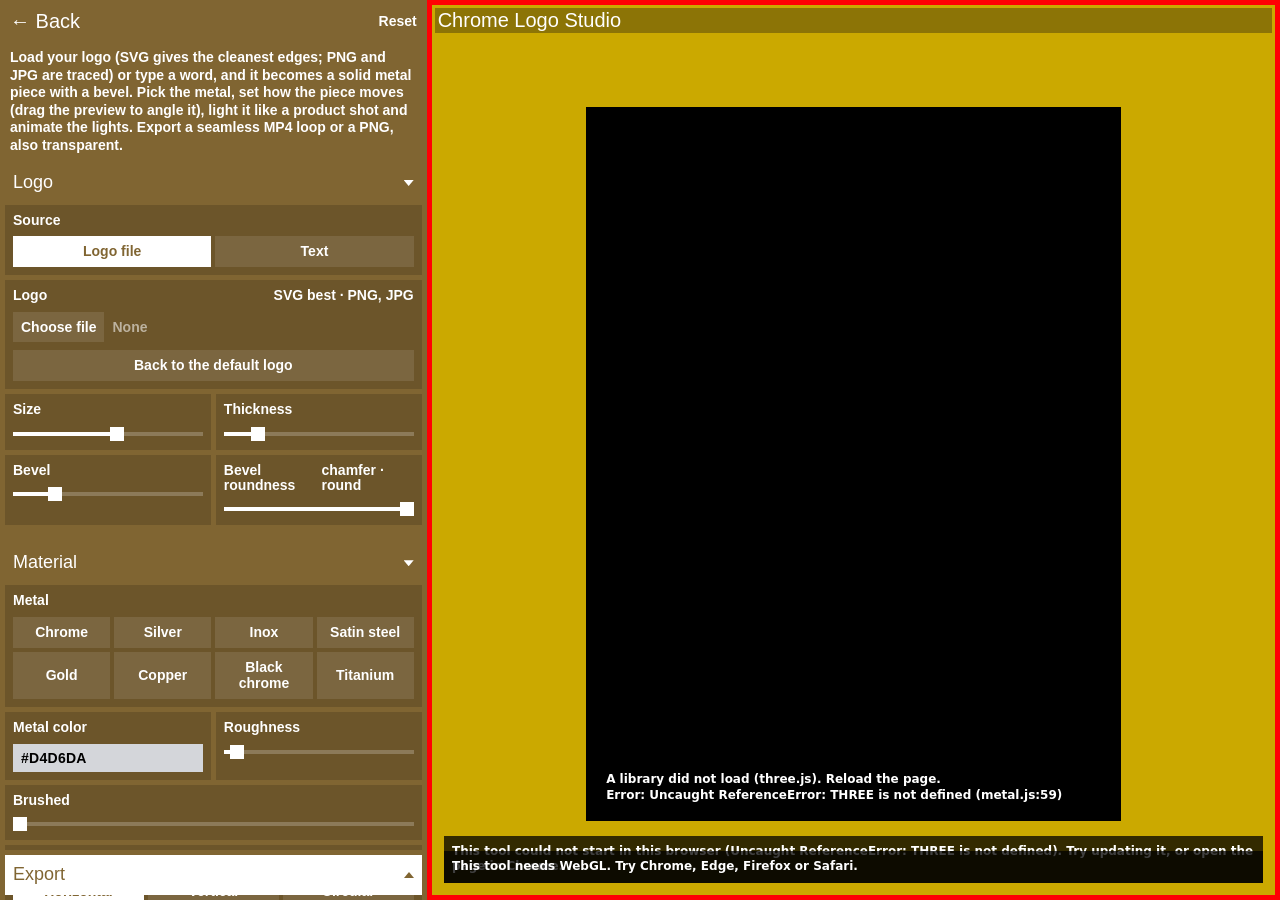
==== tools/chrome-logo/index.html @ a2340c88 "Add Frame Orbit and Chrome Logo Studio tools and covers Co-Authored-By: Claude Haiku 5.5 <noreply@an" ====
<!doctype html>
<html lang="en" class="is-tool" data-card="3">
<head>
<meta charset="utf-8">
<meta name="viewport" content="width=device-width, initial-scale=1">
<meta name="theme-color" content="#ff5959">
<script src="../../shared/palette.js"></script>
<title>Chrome Logo Studio — Shake &amp; Settle</title>
<link rel="icon" type="image/png" sizes="32x32" href="../../shared/favicon-32.png">
<link rel="icon" type="image/svg+xml" href="../../shared/favicon.svg">
<link rel="apple-touch-icon" href="../../shared/site-icon-180.png">
<link rel="stylesheet" href="../../shared/theme.css">
<link rel="stylesheet" href="../../shared/tool.css">
<link rel="stylesheet" href="../../shared/tool-controls.css">
<link rel="stylesheet" href="style.css">
</head>
<body class="toolpage">
<header class="toolhead">
  <div class="toolhead__side">
    <a class="title back" href="../../">← Back</a>
    <p class="small instructions">Load your logo (SVG gives the cleanest edges; PNG and JPG are traced) or type a word, and it becomes a solid metal piece with a bevel. Pick the metal, set how the piece moves (drag the preview to angle it), light it like a product shot and animate the lights. Export a seamless MP4 loop or a PNG, also transparent.</p>
  </div>
  <h1 class="title toolhead__title"></h1>
</header>

<div class="toolgrid grid6">
  <aside class="menu" aria-label="Controls">
    <div class="block full" data-sec="Logo" data-open><div class="t">Source</div><select id="src" data-k="src" data-seg><option value="file">Logo file</option><option value="text">Text</option></select></div>
    <div class="block full" id="fileBlock"><div class="t">Logo <span>SVG best · PNG, JPG</span></div>
      <input type="file" id="logofile" accept=".svg,.png,.jpg,.jpeg,.webp,image/svg+xml,image/png,image/jpeg,image/webp" aria-label="Logo file">
      <button type="button" class="btn" id="useDefault">Back to the default logo</button></div>
    <div class="block full" id="traceBlock" hidden><div class="t">Trace <span>which pixels are the logo</span></div><select id="trace" data-k="trace" data-seg><option value="auto">Auto</option><option value="dark">Dark</option><option value="light">Light</option></select></div>
    <div class="block full" id="textBlock" hidden><div class="t">Text <span>Enter = new line</span></div><textarea id="text" data-k="text" rows="2">S&amp;S</textarea></div>
    <div class="block full" id="fontBlock" hidden><div class="t">Typeface</div><select id="font" data-k="font"></select></div>
    <div class="block"><div class="t">Size <output></output></div><input type="range" id="size" data-k="size" min="15" max="100" value="62"></div>
    <div class="block"><div class="t">Thickness <output></output></div><input type="range" id="depth" data-k="depth" min="1" max="60" value="10"></div>
    <div class="block"><div class="t">Bevel <output></output></div><input type="range" id="bevel" data-k="bevel" min="0" max="40" step="0.5" value="8"></div>
    <div class="block"><div class="t">Bevel roundness <span>chamfer · round</span> <output></output></div><input type="range" id="bseg" data-k="bseg" min="1" max="12" step="1" value="12"></div>

    <div class="block full" data-sec="Material" data-open><div class="t">Metal</div>
      <div class="btns fill presets" id="metals"><button data-m="chrome">Chrome</button><button data-m="silver">Silver</button><button data-m="inox">Inox</button><button data-m="satin">Satin steel</button><button data-m="gold">Gold</button><button data-m="copper">Copper</button><button data-m="black">Black chrome</button><button data-m="titanium">Titanium</button></div></div>
    <div class="block"><div class="t">Metal color</div><input type="color" id="tint" data-k="tint" value="#d4d6da"></div>
    <div class="block"><div class="t">Roughness <output></output></div><input type="range" id="rough" data-k="rough" min="0" max="80" value="3"></div>
    <div class="block full"><div class="t">Brushed <output></output></div><input type="range" id="brush" data-k="brush" min="0" max="100" value="0"></div>
    <div class="block full"><div class="t">Brush lines</div><select id="brushDir" data-k="brushDir" data-seg><option value="0">Horizontal</option><option value="1">Vertical</option><option value="2">Circular</option></select></div>

    <div class="block full" data-sec="Motion" data-open><div class="t">Motion</div>
      <select id="move" data-k="move"><option value="still">Still · only the light moves</option><option value="swing">Swing · turns left and right</option><option value="float">Float · gentle drift in 3D</option><option value="turntable">Turntable · full turns</option><option value="flip">Flip · turns over</option><option value="orbit">Camera orbit · around the piece</option></select></div>
    <div class="block"><div class="t">Amount <output></output></div><input type="range" id="amp" data-k="amp" min="0" max="90" value="22"></div>
    <div class="block"><div class="t">Turns per loop <output></output></div><input type="range" id="laps" data-k="laps" min="1" max="4" step="1" value="1"></div>
    <div class="block"><div class="t">Direction</div><select id="dir" data-k="dir" data-seg><option value="1">Clockwise</option><option value="-1">Counter</option></select></div>
    <div class="block full"><div class="t">Loop duration <output></output></div><input type="range" id="T" data-k="T" min="2" max="20" step="0.5" value="6"></div>
    <div class="block"><div class="t">Angle · turn <output></output></div><input type="range" id="yaw" data-k="yaw" min="-90" max="90" value="-14"></div>
    <div class="block"><div class="t">Angle · tilt <output></output></div><input type="range" id="pitch" data-k="pitch" min="-90" max="90" value="8"></div>
    <div class="block"><div class="t">Lens <output></output></div><input type="range" id="lens" data-k="lens" min="0" max="100" value="35"></div>
    <div class="block full"><div class="btns fill"><button type="button" id="rand">Random</button><button type="button" id="play">Pause</button></div></div>

    <div class="block full" data-sec="Lights" data-open><div class="t">Light setup</div>
      <div class="btns fill presets" id="rigs"><button data-l="studio">Studio</button><button data-l="strips">Strips</button><button data-l="soft">Soft box</button><button data-l="drama">Dramatic</button></div></div>
    <div class="block full"><div class="t">Lights <output id="padHint">drag the dots</output></div>
      <div class="lightpad" id="pad" aria-label="Light positions"><span class="lp-disc"></span></div>
      <div class="note">The centre is behind you, the rim is beside the piece; dashed dots are behind it. Click a dot to change that light.</div></div>
    <div class="block full" hidden><label class="chk"><input type="checkbox" id="selBack">Behind the piece</label></div>
    <div class="block" hidden><div class="t">Light width <output></output></div><input type="range" id="selW" min="1" max="120" step="0.5" value="10"></div>
    <div class="block" hidden><div class="t">Light height <output></output></div><input type="range" id="selH" min="1" max="85" step="0.5" value="30"></div>
    <div class="block full" hidden><div class="t">Light strength <output></output></div><input type="range" id="selI" min="0" max="12" step="0.1" value="5"></div>
    <div class="block"><div class="t">Brightness <output></output></div><input type="range" id="expo" data-k="expo" min="20" max="250" value="100"></div>
    <div class="block"><div class="t">Studio fill <output></output></div><input type="range" id="fill" data-k="fill" min="0" max="100" value="22"></div>
    <div class="block"><div class="t">Light angle <output></output></div><input type="range" id="lAz" data-k="lAz" min="-180" max="180" value="0"></div>
    <div class="block"><div class="t">Light height <output></output></div><input type="range" id="lEl" data-k="lEl" min="-60" max="60" value="0"></div>
    <div class="block"><div class="t">Softbox width <output></output></div><input type="range" id="lW" data-k="lW" min="30" max="300" value="100"></div>
    <div class="block"><div class="t">Light color</div><input type="color" id="lCol" data-k="lCol" value="#ffffff"></div>
    <div class="block full" data-sec="Light animation" data-open><div class="t">Light motion</div><select id="lMove" data-k="lMove" data-seg><option value="fixed">Fixed</option><option value="sweep">Sweep</option><option value="orbit">Orbit</option></select></div>
    <div class="block"><div class="t">Sweep amount <output></output></div><input type="range" id="lAmp" data-k="lAmp" min="5" max="120" value="45"></div>
    <div class="block"><div class="t">Light turns per loop <output></output></div><input type="range" id="lLaps" data-k="lLaps" min="1" max="4" step="1" value="1"></div>
    <div class="block"><div class="t">Shine pass <span>per loop</span> <output></output></div><input type="range" id="shine" data-k="shine" min="0" max="4" step="1" value="1"></div>
    <div class="block"><div class="t">Shine strength <output></output></div><input type="range" id="shineI" data-k="shineI" min="0" max="300" value="160"></div>
    <div class="block"><div class="t">Shine width <output></output></div><input type="range" id="shineW" data-k="shineW" min="1" max="40" value="12"></div>
    <div class="block"><div class="t">Shine speed <output></output></div><input type="range" id="shineD" data-k="shineD" min="15" max="100" value="60"></div>
    <div class="block"><div class="t">Intensity pulse <output></output></div><input type="range" id="pulse" data-k="pulse" min="0" max="80" value="0"></div>
    <div class="block"><div class="t">Pulses per loop <output></output></div><input type="range" id="pulseN" data-k="pulseN" min="1" max="6" step="1" value="1"></div>

    <div class="block full" data-sec="Format &amp; background" data-open><div class="t">Format</div>
      <div class="btns fill" id="ratios"><button data-r="1:1">1:1</button><button data-r="3:4" class="on">3:4</button><button data-r="4:5">4:5</button><button data-r="9:16">9:16</button><button data-r="16:9">16:9</button><button data-r="custom">Custom</button></div></div>
    <div class="block full" id="customSize" hidden><div class="t">Custom size (px)</div><div class="sizerow"><input type="number" id="cw" min="64" max="4096" step="2" value="1080" inputmode="numeric" aria-label="Width in pixels"><span aria-hidden="true">×</span><input type="number" id="ch" min="64" max="4096" step="2" value="1350" inputmode="numeric" aria-label="Height in pixels"></div><div class="note">Exported at exactly this size (even numbers, 64 to 4096 px). Quality is not used here.</div></div>
    <div class="block"><div class="t">Background</div><input type="color" id="bg" data-k="bg" value="#000000"></div>
    <div class="block"><div class="t">Glow color</div><input type="color" id="glowC" data-k="glowC" value="#3a3a3a"></div>
    <div class="block"><div class="t">Glow <output></output></div><input type="range" id="glow" data-k="glow" min="0" max="100" value="0"></div>

    <div class="block" data-sec="Export"><div class="t">Quality</div>
      <select id="quality" data-k="quality" data-seg aria-label="Quality (short side)"><option value="1080" selected>1080 · Full HD</option><option value="1440">1440 · 2K</option></select></div>
    <div class="block"><div class="t">Frame rate</div>
      <select id="fps" data-seg aria-label="Frame rate"><option value="60" selected>60 fps · as preview</option><option value="30">30 fps · lighter</option></select></div>
    <div class="block full">
      <button type="button" class="btn solid" id="vid">Export loop (MP4)</button>
      <div class="btns fill"><button type="button" id="png">PNG · this frame</button><button type="button" id="pngT">PNG · transparent</button></div>
      <div class="note" id="status"></div>
      <div class="note" id="specs"></div>
    </div>
  </aside>

  <section class="stage" aria-label="Artwork">
    <div class="artwork interactive" id="art" style="--ar:.75"><canvas id="cv"></canvas></div>
  </section>
</div>

<script src="../../shared/tool.js"></script>
<script src="../../shared/persist.js"></script>
<script src="../../shared/vendor/three-r128.min.js"></script>
<script src="../../shared/vendor/three-r128-SVGLoader.js"></script>
<script src="../../shared/vendor/d3-array-3.2.5.min.js"></script>
<script src="../../shared/vendor/d3-contour-4.0.3.min.js"></script>
<script src="../../shared/vendor/mp4-muxer-5.1.3.js"></script>
<script src="../../shared/video-export.js"></script>
<script src="metal.js"></script>
<script src="../../shared/leave.js"></script>
<script src="../../shared/smooth-scroll.js"></script>
</body>
</html>
---- shared/theme.css ----
/* Shake & Settle: shared identity (landing + every tool). Source: the Figma design (Platform V2).
   Every palette is one combination: --main = page color (the 2/3 on the right), --dark = the 1/3 on the left
   (text and controls sit here), --ink = text on top of them, --c1..--c4 = the four card colors.
   The active palette is set on <html data-palette="..."> (see palette.js). Red is the default. */
:root {
  --gap: 5px;            /* grid gap and outer padding, everywhere */
  --font: "Helvetica Neue", Helvetica, Arial, sans-serif;
  --fs-s: 14px;          /* small text, also menu text */
  --fs-l: 36px;          /* titles */
  --fs-foot: 14px;       /* credits bar (name and data): same as the small text */
  --bar-row: calc(1.18 * 24px);   /* height of the title row: the same as the header boxes (logo, logotype), so the first row of cards lines up with them */
  --inset: 3px;                   /* margin between a card's edge and its title / description band (the green guides of the Figma sample) */
  --cover-top: var(--gap);        /* the card color starts at the very top, 5px from the window edge, like the cards on the landing */
  /* red (default, from Figma) */
  --main: #ff0004; --dark: #806532; --ink: #ffffff;
  --c1: #f587ff; --c2: #2270ff; --c3: #cba900; --c4: #00c893; --c5: #ff8f35; --c6: #9b7bf0;
  --block: color-mix(in srgb, var(--dark) 84%, #000);   /* controls blocks: a shade darker than the panel */
  --frame-bg: #000;                                       /* artwork background when the workspace is off */
  /* card tones (scripts/card-tones.py): d = dark band, o = text on it */
  --d1: #aa55b2; --d2: #1754c4; --d3: #8c7406; --d4: #018762; --d5: #b55f12; --d6: #765db8;
  --o1: #ffffff; --o2: #ffffff; --o3: #ffffff; --o4: #ffffff; --o5: #ffffff; --o6: #ffffff;
}
html[data-palette="green"] { --main: #4ae062; --dark: #79346c; --ink: #ffffff; --c1: #f93f62; --c2: #a54ee2; --c3: #07ade2; --c4: #fea66b; --c5: #9498fd; --c6: #6abb60;
  /* card tones (scripts/card-tones.py): d = dark band, o = text on it */
  --d1: #bf2e49; --d2: #7e3aad; --d3: #0a80a8; --d4: #a96638; --d5: #6c6fbe; --d6: #45843d;
  --o1: #ffffff; --o2: #ffffff; --o3: #ffffff; --o4: #ffffff; --o5: #ffffff; --o6: #ffffff;
}
html[data-palette="purple"] { --main: #8118d5; --dark: #07614b; --ink: #ffffff; --c1: #fe7a71; --c2: #79d27a; --c3: #93bd01; --c4: #dd4fc8; --c5: #69b8fd; --c6: #b3487d;
  /* card tones (scripts/card-tones.py): d = dark band, o = text on it */
  --d1: #bd5750; --d2: #408542; --d3: #628001; --d4: #a93b99; --d5: #3e7bb0; --d6: #89355e;
  --o1: #ffffff; --o2: #ffffff; --o3: #ffffff; --o4: #ffffff; --o5: #ffffff; --o6: #ffffff;
}
html[data-palette="orange"] { --main: #f86a00; --dark: #015d6d; --ink: #ffffff; --c1: #0b8b87; --c2: #b9c94b; --c3: #2d8b02; --c4: #d77ace; --c5: #1bd2ff; --c6: #c5504c;
  /* card tones (scripts/card-tones.py): d = dark band, o = text on it */
  --d1: #066966; --d2: #717c10; --d3: #206901; --d4: #a55c9e; --d5: #09819e; --d6: #973b38;
  --o1: #ffffff; --o2: #ffffff; --o3: #ffffff; --o4: #ffffff; --o5: #ffffff; --o6: #ffffff;
}
html[data-palette="blue"] { --main: #242beb; --dark: #8e2641; --ink: #ffffff; --c1: #f0b205; --c2: #0dc2d0; --c3: #dc2b84; --c4: #3ec429; --c5: #54a1ff; --c6: #e3655a;
  /* card tones (scripts/card-tones.py): d = dark band, o = text on it */
  --d1: #976f05; --d2: #07838d; --d3: #a91e64; --d4: #1b8802; --d5: #3c78c2; --d6: #ae4c43;
  --o1: #ffffff; --o2: #ffffff; --o3: #ffffff; --o4: #ffffff; --o5: #ffffff; --o6: #ffffff;
}
html[data-palette="white"] { --main: #ffffff; --dark: #f3f3f2; --ink: #111111; --c1: #aaaaaa; --c2: #aaaaaa; --c3: #aaaaaa; --c4: #aaaaaa; --c5: #aaaaaa; --c6: #aaaaaa;
  /* card tones (scripts/card-tones.py): d = dark band, o = text on it */
  --d1: #767676; --d2: #767676; --d3: #767676; --d4: #767676; --d5: #767676; --d6: #767676;
  --o1: #ffffff; --o2: #ffffff; --o3: #ffffff; --o4: #ffffff; --o5: #ffffff; --o6: #ffffff;
}
html[data-palette="black"] { --main: #0a0a0a; --dark: #181818; --ink: #ededed; --c1: #2e2e2e; --c2: #2e2e2e; --c3: #2e2e2e; --c4: #2e2e2e; --c5: #2e2e2e; --c6: #2e2e2e;
  /* card tones (scripts/card-tones.py): d = dark band, o = text on it */
  --d1: #212121; --d2: #212121; --d3: #212121; --d4: #212121; --d5: #212121; --d6: #212121;
  --o1: #ffffff; --o2: #ffffff; --o3: #ffffff; --o4: #ffffff; --o5: #ffffff; --o6: #ffffff;
}
html[data-palette="pink"] { --main: #f94b9d; --dark: #425c17; --ink: #ffffff; --c1: #98d506; --c2: #6373e7; --c3: #19deaa; --c4: #9655b0; --c5: #e1842a; --c6: #149db4;
  /* card tones (scripts/card-tones.py): d = dark band, o = text on it */
  --d1: #5c8209; --d2: #4a57b1; --d3: #008765; --d4: #723f86; --d5: #ac641e; --d6: #0d7789;
  --o1: #ffffff; --o2: #ffffff; --o3: #ffffff; --o4: #ffffff; --o5: #ffffff; --o6: #ffffff;
}
html[data-palette="yellow"] { --main: #f0d507; --dark: #583a84; --ink: #ffffff; --c1: #bf37af; --c2: #15b285; --c3: #7f900e; --c4: #d35e9f; --c5: #794fe9; --c6: #2a89da;
  /* card tones (scripts/card-tones.py): d = dark band, o = text on it */
  --d1: #922885; --d2: #0a8764; --d3: #606d08; --d4: #a24679; --d5: #5b3bb3; --d6: #1e68a7;
  --o1: #ffffff; --o2: #ffffff; --o3: #ffffff; --o4: #ffffff; --o5: #ffffff; --o6: #ffffff;
}
html[data-palette="teal"] { --main: #16aeae; --dark: #813c0b; --ink: #ffffff; --c1: #fe93a4; --c2: #e49901; --c3: #9fa71a; --c4: #15d9d4; --c5: #0681a9; --c6: #fe74bc;
  /* card tones (scripts/card-tones.py): d = dark band, o = text on it */
  --d1: #b05e6c; --d2: #9f6b0c; --d3: #767c0a; --d4: #0d8380; --d5: #036281; --d6: #ba4f88;
  --o1: #ffffff; --o2: #ffffff; --o3: #ffffff; --o4: #ffffff; --o5: #ffffff; --o6: #ffffff;
}
html[data-palette="sand"] { --main: #f0d3a3; --dark: #1f5587; --ink: #ffffff; --c1: #d12d02; --c2: #5aa338; --c3: #ffa21c; --c4: #4270cb; --c5: #d35f00; --c6: #be8607;
  /* card tones (scripts/card-tones.py): d = dark band, o = text on it */
  --d1: #a02001; --d2: #437c29; --d3: #a76701; --d4: #30549b; --d5: #a24700; --d6: #916504;
  --o1: #ffffff; --o2: #ffffff; --o3: #ffffff; --o4: #ffffff; --o5: #ffffff; --o6: #ffffff;
}
html[data-palette="midnight"] { --main: #173f81; --dark: #081431; --ink: #ffffff; --c1: #d6bd02; --c2: #578cfe; --c3: #fd6275; --c4: #00d981; --c5: #c27ced; --c6: #ff9477;
  /* card tones (scripts/card-tones.py): d = dark band, o = text on it */
  --d1: #867604; --d2: #416ac3; --d3: #c24958; --d4: #048850; --d5: #945eb6; --d6: #b2604a;
  --o1: #ffffff; --o2: #ffffff; --o3: #ffffff; --o4: #ffffff; --o5: #ffffff; --o6: #ffffff;
}

*, *::before, *::after { box-sizing: border-box; }
html { -webkit-text-size-adjust: 100%; }
body {
  margin: 0; background: var(--main); color: var(--ink);
  font: 700 var(--fs-s)/1 var(--font);
  -webkit-font-smoothing: antialiased;
  transition: background-color .4s ease, color .4s ease;
}
[hidden] { display: none !important; }
a { color: inherit; text-decoration: none; }
h1, h2, p { margin: 0; font: inherit; }
.title { font-size: var(--fs-l); font-weight: 500; line-height: .9; text-wrap: pretty; }
.small { font-size: var(--fs-s); line-height: 1.2; }
.no { font-feature-settings: "ordn" 1; }
.grid6 { display: grid; grid-template-columns: repeat(6, minmax(0, 1fr)); gap: var(--gap); padding: var(--gap); }

/* Credits bar: fixed, over the content. On the landing it sits in the dark panel at the left;
   only on the landing. It rises in on arrival. */
.credits {
  position: fixed; left: 10px; bottom: 14px; z-index: 10;
  width: max-content; max-width: calc(100% - 20px);
  display: flex; flex-direction: column; gap: 0;
  font-size: var(--fs-foot); font-weight: 700; line-height: 1.2; pointer-events: none;
  animation: rise-in .8s var(--vt-ease) .7s both;
}
.credits > * { pointer-events: auto; }
.credits a:hover { opacity: .55; }
.credits__links { display: flex; flex-wrap: wrap; gap: 0 .4em; }
.credits .credits__upd { font-size: var(--fs-s); line-height: 1.2; margin-top: 8px; }   /* small text, same as the descriptions */

/* ---- Motion (kept light: opacity/transform only, no filters, no cross-document view transitions) ----
   leaving a page: links add .leaving, the 2/3 area and the 1/3 content fade out (.28s), then the browser navigates.
   arriving: the 2/3 area fades in, texts/controls rise in with a stagger. Palette dot: circular reveal (same-document VT). */
:root { --vt-ease: cubic-bezier(.65, 0, .35, 1); }
.tools, .stage, .toolhead__title { animation: fade-in .7s ease-out .1s both; }
.leaving .tools, .leaving .stage, .leaving .toolhead__title, .leaving .side__head, .leaving .side__mid,
.leaving .toolhead__side > *, .leaving .menu .block, .leaving .menu .sec__h, .leaving .menu > :not(.group), .leaving .credits { opacity: 0 !important; animation: none !important; transition: opacity .28s ease !important; }
@keyframes fade-in { from { opacity: 0; } }
/* palette dots drop like they lost their footing when you open a tool (gravity: slow start, accelerating) */
.leaving .dot { animation: dot-fall .62s cubic-bezier(.55, 0, .95, .6) calc(var(--i, 0) * 40ms) both !important; }
@keyframes dot-fall { from { transform: none; } to { transform: translateY(105vh); } }
.pal-vt *, .pal-vt { transition: none !important; }
.pal-vt::view-transition-old(root), .pal-vt::view-transition-new(root) { animation: none; mix-blend-mode: normal; }

@media (prefers-reduced-motion: reduce) { * { animation-duration: .01s !important; animation-delay: 0s !important; transition-duration: .01s !important; } }
html.no-intro *, html.no-intro *::before { animation: none !important; }
@keyframes rise-in { from { opacity: 0; transform: translateY(14px); } to { opacity: 1; transform: none; } }

/* palette reveal: root old/new are driven from JS (clip-path circle) */
.pal-vt *, .pal-vt { transition: none !important; }
.pal-vt::view-transition-old(root), .pal-vt::view-transition-new(root) { animation: none; mix-blend-mode: normal; }

@media (prefers-reduced-motion: reduce) {
  ::view-transition-group(*), ::view-transition-old(*), ::view-transition-new(*) { animation-duration: .01s !important; animation-delay: 0s !important; }
  * { animation-duration: .01s !important; animation-delay: 0s !important; }
}

/* ---- Page transition, home <-> tool (cross-document view transition; browsers without it keep the fade in leave.js) ----
   A wipe: the new right side arrives as one solid panel and slides OVER the old one, which only drifts a little,
   so what is behind is never uncovered. Into a tool the tool's panel rises from below; back home the cards' panel comes
   down from above. On the left the palette dots fall (or rise back) and the content swaps over the old one.
   Names exist only while navigating (html.vt-nav, set in palette.js). */
@view-transition { navigation: auto; }
html.vt-nav .tools { view-transition-name: home-right; background: var(--main); }   /* solid: its gaps are the page color, not holes */
html.vt-nav .stage { view-transition-name: tool-right; }
html.vt-nav .toolhead__title { view-transition-name: tool-title; }
@media (min-width: 901px) {   /* the stage's margins are painted in the page color, so the panel covers the whole right 2/3 */
  html.vt-nav .stage { box-shadow: 0 0 0 var(--gap) var(--main), 0 calc(-1 * var(--cover-top)) 0 var(--gap) var(--main); }
}
html.vt-nav .dots .dot:nth-child(1) { view-transition-name: dot-1; }
html.vt-nav .dots .dot:nth-child(2) { view-transition-name: dot-2; }
html.vt-nav .dots .dot:nth-child(3) { view-transition-name: dot-3; }
html.vt-nav .dots .dot:nth-child(4) { view-transition-name: dot-4; }
html.vt-nav .dots .dot:nth-child(5) { view-transition-name: dot-5; }
html.vt-nav .dots .dot:nth-child(6) { view-transition-name: dot-6; }
html.vt-nav .dots .dot:nth-child(7) { view-transition-name: dot-7; }
html.vt-nav .dots .dot:nth-child(8) { view-transition-name: dot-8; }
html.vt-nav .dots .dot:nth-child(9) { view-transition-name: dot-9; }
html.vt-nav .dots .dot:nth-child(10) { view-transition-name: dot-10; }
html.vt-nav .dots .dot:nth-child(11) { view-transition-name: dot-11; }
html.vt-nav .dots .dot:nth-child(12) { view-transition-name: dot-12; }
html.vt-nav .dots .dot:nth-child(13) { view-transition-name: dot-13; }
html.vt-nav .dots .dot:nth-child(14) { view-transition-name: dot-14; }
html.vt-nav .dots .dot:nth-child(15) { view-transition-name: dot-15; }
html.vt-nav .dots .dot:nth-child(16) { view-transition-name: dot-16; }

html.vt-nav::view-transition-old(root) { animation: none; }
html.vt-nav::view-transition-new(root) { animation: vt-swap .26s .18s ease-out both; mix-blend-mode: normal; }
@keyframes vt-swap { from { opacity: 0; } }

html.vt-in::view-transition-old(home-right) { animation: none; }   /* the cards stay put; the tool's panel covers them */
html.vt-in::view-transition-new(tool-right), html.vt-in::view-transition-new(tool-title) { animation: vt-in-up .72s cubic-bezier(.65,0,.35,1) both; }
/* back home: the home is already in place underneath; the tool's panel (and its title band) just slides down off the screen, the entrance in reverse */
html.vt-out::view-transition-group(tool-right), html.vt-out::view-transition-group(tool-title) { z-index: 10; }
html.vt-out::view-transition-old(tool-right), html.vt-out::view-transition-old(tool-title) { animation: vt-out-down .72s cubic-bezier(.65,0,.35,1) both; }
html.vt-out::view-transition-new(home-right) { animation: none; }
@keyframes vt-out-down { to { transform: translateY(105vh); } }
@keyframes vt-in-up      { from { transform: translateY(100vh); } }
html.vt-in::view-transition-old(dot-1), html.vt-in::view-transition-old(dot-2), html.vt-in::view-transition-old(dot-3), html.vt-in::view-transition-old(dot-4), html.vt-in::view-transition-old(dot-5), html.vt-in::view-transition-old(dot-6), html.vt-in::view-transition-old(dot-7), html.vt-in::view-transition-old(dot-8), html.vt-in::view-transition-old(dot-9), html.vt-in::view-transition-old(dot-10), html.vt-in::view-transition-old(dot-11), html.vt-in::view-transition-old(dot-12), html.vt-in::view-transition-old(dot-13), html.vt-in::view-transition-old(dot-14), html.vt-in::view-transition-old(dot-15), html.vt-in::view-transition-old(dot-16) { animation: vt-dot-fall .5s cubic-bezier(.55,0,.95,.6) both; }
html.vt-out::view-transition-new(dot-1), html.vt-out::view-transition-new(dot-2), html.vt-out::view-transition-new(dot-3), html.vt-out::view-transition-new(dot-4), html.vt-out::view-transition-new(dot-5), html.vt-out::view-transition-new(dot-6), html.vt-out::view-transition-new(dot-7), html.vt-out::view-transition-new(dot-8), html.vt-out::view-transition-new(dot-9), html.vt-out::view-transition-new(dot-10), html.vt-out::view-transition-new(dot-11), html.vt-out::view-transition-new(dot-12), html.vt-out::view-transition-new(dot-13), html.vt-out::view-transition-new(dot-14), html.vt-out::view-transition-new(dot-15), html.vt-out::view-transition-new(dot-16) { animation: vt-dot-rise .6s cubic-bezier(.12,.7,.2,1) both; }
@keyframes vt-dot-fall { to { transform: translateY(105vh); } }
@keyframes vt-dot-rise { from { transform: translateY(90vh); } }
html.vt-in::view-transition-old(dot-1) { animation-delay: 154ms; }
html.vt-out::view-transition-new(dot-1) { animation-delay: 404ms; }
html.vt-in::view-transition-old(dot-2) { animation-delay: 308ms; }
html.vt-out::view-transition-new(dot-2) { animation-delay: 558ms; }
html.vt-in::view-transition-old(dot-3) { animation-delay: 110ms; }
html.vt-out::view-transition-new(dot-3) { animation-delay: 360ms; }
html.vt-in::view-transition-old(dot-4) { animation-delay: 264ms; }
html.vt-out::view-transition-new(dot-4) { animation-delay: 514ms; }
html.vt-in::view-transition-old(dot-5) { animation-delay: 66ms; }
html.vt-out::view-transition-new(dot-5) { animation-delay: 316ms; }
html.vt-in::view-transition-old(dot-6) { animation-delay: 220ms; }
html.vt-out::view-transition-new(dot-6) { animation-delay: 470ms; }
html.vt-in::view-transition-old(dot-7) { animation-delay: 22ms; }
html.vt-out::view-transition-new(dot-7) { animation-delay: 272ms; }
html.vt-in::view-transition-old(dot-8) { animation-delay: 176ms; }
html.vt-out::view-transition-new(dot-8) { animation-delay: 426ms; }
html.vt-in::view-transition-old(dot-9) { animation-delay: 330ms; }
html.vt-out::view-transition-new(dot-9) { animation-delay: 580ms; }
html.vt-in::view-transition-old(dot-10) { animation-delay: 132ms; }
html.vt-out::view-transition-new(dot-10) { animation-delay: 382ms; }
html.vt-in::view-transition-old(dot-11) { animation-delay: 286ms; }
html.vt-out::view-transition-new(dot-11) { animation-delay: 536ms; }
html.vt-in::view-transition-old(dot-12) { animation-delay: 88ms; }
html.vt-out::view-transition-new(dot-12) { animation-delay: 338ms; }
html.vt-in::view-transition-old(dot-13) { animation-delay: 242ms; }
html.vt-out::view-transition-new(dot-13) { animation-delay: 492ms; }
html.vt-in::view-transition-old(dot-14) { animation-delay: 44ms; }
html.vt-out::view-transition-new(dot-14) { animation-delay: 294ms; }
html.vt-in::view-transition-old(dot-15) { animation-delay: 198ms; }
html.vt-out::view-transition-new(dot-15) { animation-delay: 448ms; }
html.vt-in::view-transition-old(dot-16) { animation-delay: 0ms; }
html.vt-out::view-transition-new(dot-16) { animation-delay: 250ms; }

/* while the browser does the move, nothing in the new page animates on its own (no pop-in, no color fade from the default red) */
/* Phones: home and tool are stacked pages, so there is no 1/3 / 2/3 to swap. One thing moves, nothing cross-fades: the new page slides up
   over the old one as a single sheet (home -> tool) or the tool slides down off the home, which stays put (tool -> home). */
@media (max-width: 640px) {
  html.vt-nav .tools, html.vt-nav .stage, html.vt-nav .toolhead__title, html.vt-nav .dots .dot { view-transition-name: none !important; }
  html.vt-nav::view-transition-old(root), html.vt-nav::view-transition-new(root) { mix-blend-mode: normal; animation: none; }
  html.vt-in::view-transition-new(root) { animation: vt-sheet-up .62s cubic-bezier(.65,0,.35,1) both; }
  html.vt-out::view-transition-old(root) { z-index: 2; animation: vt-sheet-down .62s cubic-bezier(.65,0,.35,1) both; }
  @keyframes vt-sheet-up { from { transform: translateY(100%); } }
  @keyframes vt-sheet-down { to { transform: translateY(100%); } }
}
html.vt-nav *, html.vt-nav *::before, html.vt-nav *::after { animation: none !important; transition: none !important; }
html.vt-after *, html.vt-after *::before, html.vt-after *::after { animation: none !important; }   /* (set when the transition ends: the entrance must not replay) */

@media (max-width: 900px) { :root { --fs-l: 24px; } }
---- shared/tool.css ----
/* Tool screen: left 1/3 = dark panel (back + instructions on top, controls below), right 2/3 = the tool's card
   color, starting at the same height as the first row of tools on the landing. Tool name sits on top of it.
   Gaps 5px; the left panel touches the top, left and bottom of the window. */
.toolpage {
  height: 100vh; height: 100dvh; overflow: hidden; background: var(--main);
  display: grid; grid-template-columns: 1fr 2fr; grid-template-rows: auto minmax(0, 1fr);
  column-gap: 0; padding: 0;   /* left panel = exactly 1/3, same as the landing */
}
.toolhead { display: contents; }
.toolhead__side { grid-column: 1; grid-row: 1; background: var(--dark); padding: var(--gap) 10px; }
.toolhead .back { display: inline-block; font-size: 20px; font-weight: 500; line-height: 32px; height: 32px; }   /* same size as the tool title */
.toolhead .instructions { margin-top: 12px; max-width: 470px; line-height: 1.25; }
/* Back + Reset on one line; Reset asks once more before it clears the saved settings */
.toolhead__row { display: flex; justify-content: space-between; align-items: center; gap: 12px; }
.toolhead .reset { font: 700 var(--fs-s)/1 var(--font); color: var(--ink); background: transparent; border: 0; border-radius: 0; padding: 8px 0 8px 8px; cursor: pointer; opacity: .6; transition: opacity .2s ease; }
.toolhead .reset:hover, .toolhead .reset.armed { opacity: 1; }
.toolhead .reset.armed { text-decoration: underline; text-underline-offset: 3px; }
.toolhead .reset:focus-visible, .toolhead .instr__more:focus-visible { outline: 2px solid var(--ink); outline-offset: 2px; }
/* phones: instructions in three lines, "More" for the rest */
.toolhead .instructions.clamp { display: -webkit-box; -webkit-box-orient: vertical; -webkit-line-clamp: 3; line-clamp: 3; overflow: hidden; }
.toolhead .instr__more { font: 700 var(--fs-s)/1 var(--font); color: var(--ink); background: transparent; border: 0; padding: 6px 0 2px; cursor: pointer; text-decoration: underline; text-underline-offset: 3px; opacity: .75; }
.toolhead .instr__more[hidden] { display: none; }
/* The tool's title is the same band as on its card on the landing: the card's dark tone, --inset from the card's top, left and right,
   and its bottom edge level with the header boxes of the landing (--bar-row). */
.toolhead__title {
  grid-column: 2; grid-row: 1; align-self: start; justify-self: stretch; position: relative; z-index: 1; box-sizing: border-box;
  margin: calc(var(--gap) + var(--inset)) calc(var(--gap) + var(--inset)) 0; padding: 0 var(--inset);
  height: calc(var(--bar-row) - var(--inset)); line-height: calc(var(--bar-row) - var(--inset)); font-size: 20px; font-weight: 500;
  background: var(--band, var(--d1)); color: var(--on, var(--ink)); white-space: nowrap; overflow: hidden; text-overflow: ellipsis;
}
.toolgrid { display: contents; }
.menu {
  grid-column: 1; grid-row: 2; background: var(--dark); min-height: 0; overflow: auto; color: var(--ink);
  padding: var(--gap); display: grid; grid-template-columns: 1fr 1fr; gap: var(--gap); align-content: stretch;
  /* blocks fill the whole panel height (5px margin all around); rows share the free space */
  grid-auto-rows: minmax(min-content, 1fr);
}
.block { background: var(--block); border-radius: 0; padding: 8px; min-height: 0; }
.block.full { grid-column: 1 / -1; }
.block label { display: block; font-size: var(--fs-s); line-height: 1; }
.menu, .menu button, .menu select, .menu input { font: 700 var(--fs-s)/1.2 var(--font); color: var(--ink); }
/* Card color of each tool (tools 1..4 = c1..c4 of the palette) */
html[data-card="1"] { --card: var(--c1); --band: var(--d1); --on: var(--o1); }
html[data-card="2"] { --card: var(--c2); --band: var(--d2); --on: var(--o2); }
html[data-card="3"] { --card: var(--c3); --band: var(--d3); --on: var(--o3); }
html[data-card="4"] { --card: var(--c4); --band: var(--d4); --on: var(--o4); }
html[data-card="5"] { --card: var(--c5); --band: var(--d5); --on: var(--o5); }
html[data-card="6"] { --card: var(--c6); --band: var(--d6); --on: var(--o6); }
.stage {
  grid-column: 2; grid-row: 1 / span 2; margin: var(--cover-top) var(--gap) var(--gap); background: var(--card, var(--main));
  min-height: 0; overflow: hidden; position: relative; container-type: size; display: grid; place-items: center;
  padding-top: var(--bar-row);   /* room for the title band; the artwork is centred in what is left (phones: no band, see below) */
}
.artwork {
  --pad-x: 17.6cqw; --pad-y: 8.6cqh;   /* matches the Figma margins (168px / 80px) */
  background: #000; position: relative; overflow: hidden; aspect-ratio: var(--ar, .8);
  width: min(calc(66.67vw * .58), calc((100vh - 150px) * var(--ar, .8)));   /* fallback for browsers without container units (Safari before 16): without it the frame collapsed to nothing */
  width: min(calc(100cqw - 2 * var(--pad-x)), calc((100cqh - 2 * var(--pad-y)) * var(--ar, .8)));
}
.artwork canvas, .artwork svg, .artwork video { width: 100%; height: 100%; display: block; }
@media (max-width: 640px) {
  .toolpage { height: auto; overflow: visible; display: flex; flex-direction: column; padding: 0; }
  .toolhead { display: block; }
  .toolhead__title { display: none; }
  .toolgrid { display: flex; flex-direction: column-reverse; padding: 0; gap: 0; }   /* the controls panel is flush with the window, as on desktop; only the preview keeps its 5px frame (stage margin) */
  /* the black frame spans the phone width with a 5px margin of the card color around it, whatever format is chosen;
     the card grows with the frame (capped so the controls stay reachable: then the frame fits the height instead) */
  .stage { margin: var(--gap); height: auto; container-type: normal; padding: var(--gap); position: sticky; top: var(--gap); z-index: 5; box-shadow: 0 0 0 var(--gap) var(--main); }
  .stage.stuck { box-shadow: 0 0 0 var(--gap) var(--main), 0 -80px 0 var(--gap) var(--main); }   /* tall cover only while stuck: at rest it hid the instructions */   /* stuck at the very top: the red frame goes all around and the second shadow also hides what shows above it when the phone browser bars move */   /* preview stays in view while the controls scroll */
  .artwork { width: min(100%, calc((48vh - 2 * var(--gap)) * var(--ar, .8))); width: min(100%, calc((48svh - 2 * var(--gap)) * var(--ar, .8))); }   /* the preview stays in view but leaves half the screen for the controls */
  .menu { grid-auto-rows: auto; align-content: start; overflow: visible; }   /* rows size to their content (desktop stretches them to fill the panel) */
}
.artwork.interactive { cursor: grab; touch-action: none; }
.artwork.interactive:active { cursor: grabbing; }

/* motion: texts and controls rise in */
.toolhead .back, .toolhead .reset { animation: rise-in .8s var(--vt-ease) .35s both; }
.toolhead .instructions { animation: rise-in .8s var(--vt-ease) .45s both; }
.menu .block, .menu .sec__h { animation: menu-in .55s var(--vt-ease) both; animation-delay: calc(.35s + var(--i, 0) * 38ms); }   /* titles and blocks rise in, top to bottom */
@keyframes menu-in { from { opacity: 0; transform: translateY(8px); } to { opacity: 1; transform: none; } }
.toolpage.ready .menu .block, .toolpage.ready .menu .sec__h { animation: none; }   /* entrance only on arrival: blocks shown later by a toggle appear at once */

/* tablets: keep the two-column workspace, give the controls a bit more width */
@media (min-width: 641px) and (max-width: 1000px) {
  .toolpage { grid-template-columns: minmax(290px, 2fr) 3fr; }
  .artwork { --pad-x: 7cqw; --pad-y: 6cqh; }
}
---- shared/tool-controls.css ----
/* Controls inside the tool menu. Same geometry as the landing: square corners, flat fills, no strokes.
   Round shapes are kept for content only (palette dots, discs, the light pad), never for interface.
   One field language for every control, all from the palette:
     rest = ink 10% · hover = ink 18% · selected / on = solid ink with panel-colored text · main action = solid ink, taller. */
:root { --f-rest: color-mix(in srgb, var(--ink) 10%, transparent); --f-hover: color-mix(in srgb, var(--ink) 18%, transparent); --f-track: color-mix(in srgb, var(--ink) 22%, transparent); }

.group { display: contents; }
.block { display: flex; flex-direction: column; gap: 8px; }
.block .t { display: flex; justify-content: space-between; align-items: baseline; gap: 8px; font-size: var(--fs-s); line-height: 1.1; }
.block .t output, .menu .v, .menu .pct { font-weight: 700; opacity: .7; font-variant-numeric: tabular-nums; }
.block .note, .menu .small-note { font-size: var(--fs-s); line-height: 1.3; font-weight: 700; opacity: .55; }
.btns { display: flex; flex-wrap: wrap; gap: 4px; }
.btns.fill > button { flex: 1 1 0; }

/* fields: buttons, selects, text, numbers, file pickers */
.btn, .btns button, .block select, .block input[type=file]::file-selector-button,
.menu input[type=text], .menu input[type=number], .menu textarea {
  font: 700 var(--fs-s)/1.2 var(--font); color: var(--ink); background-color: var(--f-rest); border: 0; border-radius: 0;
  padding: 7px 8px; cursor: pointer; text-align: center;
}
.btn:hover, .btns button:hover, .block select:hover, .block input[type=file]::file-selector-button:hover,
.menu input[type=text]:hover, .menu input[type=number]:hover, .menu textarea:hover { background-color: var(--f-hover); }
.btns button.on, .btn.on { background: var(--ink); color: var(--dark); }
.btns button.on:hover, .btn.on:hover { background: var(--ink); opacity: .9; }
.btn.solid { background: var(--ink); color: var(--dark); padding: 12px 8px; }
.btn.solid:hover { background: var(--ink); opacity: .88; }
.btn:disabled, .btns button:disabled, .block select:disabled { opacity: .4; cursor: default; }
.menu input[type=text], .menu input[type=number], .menu textarea { cursor: text; text-align: left; }
.menu textarea { width: 100%; display: block; }
.menu ::placeholder { color: var(--ink); opacity: .45; }

/* select: flat field with a solid triangle (two half-squares), text aligned left */
.block select {
  width: 100%; text-align: left; -webkit-appearance: none; appearance: none; padding-right: 26px;
  background-image: linear-gradient(45deg, transparent 50%, var(--ink) 50%), linear-gradient(135deg, var(--ink) 50%, transparent 50%);
  background-position: right 13px top 50%, right 8px top 50%; background-size: 5px 5px; background-repeat: no-repeat;
}
.block select option { color: #000; background: #fff; }

.block input[type=file] { font: 700 var(--fs-s)/1.2 var(--font); width: 100%; color: var(--ink); }
.block input[type=file]::file-selector-button { margin-right: 8px; }

/* file picker (built by tool.js): flat button + the chosen file name */
.filepick { position: relative; display: flex; align-items: center; gap: 8px; min-width: 0; width: 100%; }
.filepick .btn { flex: none; }
.filepick__name { flex: 1; min-width: 0; overflow: hidden; text-overflow: ellipsis; white-space: nowrap; font-size: var(--fs-s); font-weight: 700; }
.filepick__name.is-empty { opacity: .55; }
.filepick__input { position: absolute; width: 1px; height: 1px; opacity: 0; pointer-events: none; }

/* color: a flat rectangle of the color itself; tool.js writes the hex on top */
.menu input[type=color] { -webkit-appearance: none; appearance: none; width: 100%; height: 28px; border: 0; border-radius: 0; padding: 0; background: none; cursor: pointer; display: block; }
.menu input[type=color]::-webkit-color-swatch-wrapper { padding: 0; }
.menu input[type=color]::-webkit-color-swatch { border: 0; border-radius: 0; }
.menu input[type=color]::-moz-color-swatch { border: 0; border-radius: 0; }
.swatch { position: relative; display: block; width: 100%; }
.swatch__hex { position: absolute; left: 8px; top: 50%; transform: translateY(-50%); font: 700 var(--fs-s)/1 var(--font); letter-spacing: .02em; pointer-events: none; text-transform: uppercase; }

/* checkbox: a square that fills with ink when on */
.menu input[type=checkbox] { -webkit-appearance: none; appearance: none; width: 14px; height: 14px; margin: 0 8px 0 0; flex: none; border: 0; border-radius: 0; background: var(--f-track); cursor: pointer; position: relative; }
.menu input[type=checkbox] { transition: background-color .15s ease; }
.menu input[type=checkbox]:hover { background: color-mix(in srgb, var(--ink) 32%, transparent); }
.menu input[type=checkbox]:checked { background: var(--ink); }
.block .chk { display: flex; align-items: center; font-size: var(--fs-s); line-height: 1.2; cursor: pointer; }

/* range: flat 4px bar, the travelled part in ink (--p is kept up to date by tool.js), square thumb */
.menu input[type=range] { -webkit-appearance: none; appearance: none; width: 100%; height: 16px; margin: 0; background: transparent; cursor: pointer; --p: 50%; }
.menu input[type=range]::-webkit-slider-runnable-track { height: 4px; background: linear-gradient(to right, var(--ink) var(--p), var(--f-track) var(--p)); border: 0; border-radius: 0; }
.menu input[type=range]::-moz-range-track { height: 4px; background: var(--f-track); border: 0; border-radius: 0; }
.menu input[type=range]::-moz-range-progress { height: 4px; background: var(--ink); }
.menu input[type=range]::-webkit-slider-thumb { -webkit-appearance: none; appearance: none; width: 14px; height: 14px; margin-top: -5px; border: 0; border-radius: 0; background: var(--ink); transition: transform .12s ease; }
.menu input[type=range]::-moz-range-thumb { width: 14px; height: 14px; border: 0; border-radius: 0; background: var(--ink); }
.menu input[type=range]:hover::-webkit-slider-thumb { transform: scale(1.15); }
.menu input[type=range]:active::-webkit-slider-thumb { transform: scale(1.25); }

/* options of an inactive mode: visible but switched off */
.group.off > .block { opacity: .35 !important; pointer-events: none; }

/* keyboard focus: the one line kept on purpose (accessibility), square like everything else */
.menu :is(button, select, input, textarea, canvas):focus-visible, .toolhead .back:focus-visible { outline: 2px solid var(--ink); outline-offset: 2px; border-radius: 0; }

/* touch screens: finger-sized targets (44px guideline) */
@media (pointer: coarse) {
  .btn, .btns button, .block select, .block input[type=file]::file-selector-button,
  .menu input[type=text], .menu input[type=number] { min-height: 42px; padding: 11px 10px; font-size: 16px; }   /* 16px: iOS does not zoom into the field */
  .btns button, .btn, .block select { font-size: var(--fs-s); }
  .block select { padding-right: 28px; }
  .menu textarea { font-size: 16px; }
  .menu input[type=color] { height: 42px; }
  .menu input[type=range] { height: 34px; }
  .menu input[type=range]::-webkit-slider-thumb { width: 22px; height: 22px; margin-top: -9px; }
  .menu input[type=range]::-moz-range-thumb { width: 22px; height: 22px; }
  .menu input[type=checkbox] { width: 22px; height: 22px; }
  .block .chk { min-height: 40px; }
}

/* ---- collapsible sections: the title is plain type on the panel (like the landing titles), groups are set apart by space ---- */
.menu.sectioned { grid-auto-rows: auto; align-content: start; }
.sec { grid-column: 1 / -1; display: flex; flex-direction: column; gap: var(--gap); }
.sec + .sec { margin-top: 14px; }
.menu .sec__h { display: flex; justify-content: space-between; align-items: center; width: 100%; min-height: 36px; border: 0; border-radius: 0; cursor: pointer; text-align: left;
  padding: 6px 8px 4px; font: 500 18px/1.1 var(--font); color: var(--ink); background: transparent; transition: background-color .2s ease; }
.sec__h:hover { background: color-mix(in srgb, var(--ink) 7%, transparent); }
.sec__c { flex: none; width: 10px; height: 6px; background: currentColor; clip-path: polygon(0 0, 100% 0, 50% 100%); transition: transform .25s var(--vt-ease, ease); }   /* solid triangle */
.sec__h[aria-expanded="false"] .sec__c { transform: rotate(-90deg); }
.sec__body { display: grid; grid-template-columns: 1fr 1fr; gap: var(--gap); }
.sec__body[hidden] { display: none; }
.sec:has(> .sec__body[hidden]) { gap: 0; }
.block.auto-full { grid-column: 1 / -1; }   /* a half block left alone in its row takes the full width (tool.js) */

/* Export: the anchor at the bottom, inverted */
.sec--export { position: sticky; bottom: 0; z-index: 3; background: var(--dark); box-shadow: 0 -5px 0 var(--dark); margin-top: 14px; }
.sec--export .sec__h { background: var(--ink); color: var(--dark); min-height: 40px; padding: 8px; }
.sec--export .sec__h:hover { background: var(--ink); opacity: .9; }
.sec--export .sec__h[aria-expanded="false"] .sec__c { transform: rotate(180deg); }   /* closed: points up (opens upward) */
.sec--export .sec__h[aria-expanded="true"] .sec__c { transform: none; }
.sec--export .sec__body { max-height: 55vh; overflow: auto; }
@media (pointer: coarse) { .sec__h { min-height: 46px; } }

/* two controls side by side inside one block (color + image, intensity + distance) */
.pair { display: grid; grid-template-columns: 1fr 1fr; gap: 8px 18px; align-items: center; }
.pair > * { min-width: 0; }
.pair > .cell { display: flex; flex-direction: column; gap: 8px; }

/* custom export size: width × height */
.sizerow { display: grid; grid-template-columns: 1fr auto 1fr; gap: 8px; align-items: center; }
.menu input[type=number] { width: 100%; min-width: 0; text-align: center; -moz-appearance: textfield; }
.menu input[type=number]::-webkit-inner-spin-button, .menu input[type=number]::-webkit-outer-spin-button { -webkit-appearance: none; margin: 0; }

@media (prefers-reduced-motion: reduce) { .sec__c, .menu input[type=checkbox], .menu input[type=range]::-webkit-slider-thumb { transition: none; } }

/* Browsers without color-mix() (Safari before 16.2): plain fallbacks so the controls keep their blocks and fields */
@supports not (color: color-mix(in srgb, red, blue)) {
  :root { --block: rgba(0, 0, 0, .16); --f-rest: rgba(128, 128, 128, .22); --f-hover: rgba(128, 128, 128, .34); --f-track: rgba(128, 128, 128, .4); }
}

/* short choices shown as buttons (tool.js builds them from <select data-seg>; the select stays hidden and does the work) */
.seg__src { display: none !important; }
.btns.seg > button { min-width: 0; white-space: nowrap; overflow: hidden; text-overflow: ellipsis; }

/* slider values added by tool.js (data-unit) look like the ones written in the page */
.block .t output { margin-left: auto; }
---- tools/chrome-logo/style.css ----
.menu textarea { min-height: 64px; resize: vertical; line-height: 1.3; }
.menu .block { justify-content: flex-start; }
.artwork.drop { outline: 3px solid var(--ink); outline-offset: -3px; }
.menu .presets button { flex: 1 1 22%; }
/* lights: the dome pad, as in the Vinyl & CD tool */
.lightpad { position: relative; width: min(100%, 190px); aspect-ratio: 1; margin: 6px auto 8px; border-radius: 50%; background: var(--dark); touch-action: none; cursor: crosshair; }
.lightpad::before, .lightpad::after { content: ""; position: absolute; background: color-mix(in srgb, var(--ink) 18%, transparent); }
.lightpad::before { left: 50%; top: 8%; bottom: 8%; width: 1px; } .lightpad::after { top: 50%; left: 8%; right: 8%; height: 1px; }
.lp-disc { position: absolute; left: 50%; top: 50%; width: 28%; aspect-ratio: 1; transform: translate(-50%, -50%); border-radius: 50%; background: color-mix(in srgb, var(--ink) 30%, transparent); pointer-events: none; }
.lp-dot { position: absolute; width: 22px; height: 22px; margin: -11px 0 0 -11px; border-radius: 50%; border: 2px solid var(--ink); background: #ffffff; box-sizing: border-box; display: grid; place-items: center;
  font-size: 13px; font-weight: 700; color: #000; cursor: grab; z-index: 1; }
.lp-dot.back { background: transparent; color: var(--ink); border-style: dashed; }
.lp-dot.off { opacity: .35; }
.lp-dot.sel { box-shadow: 0 0 0 3px color-mix(in srgb, var(--ink) 45%, transparent); z-index: 2; }
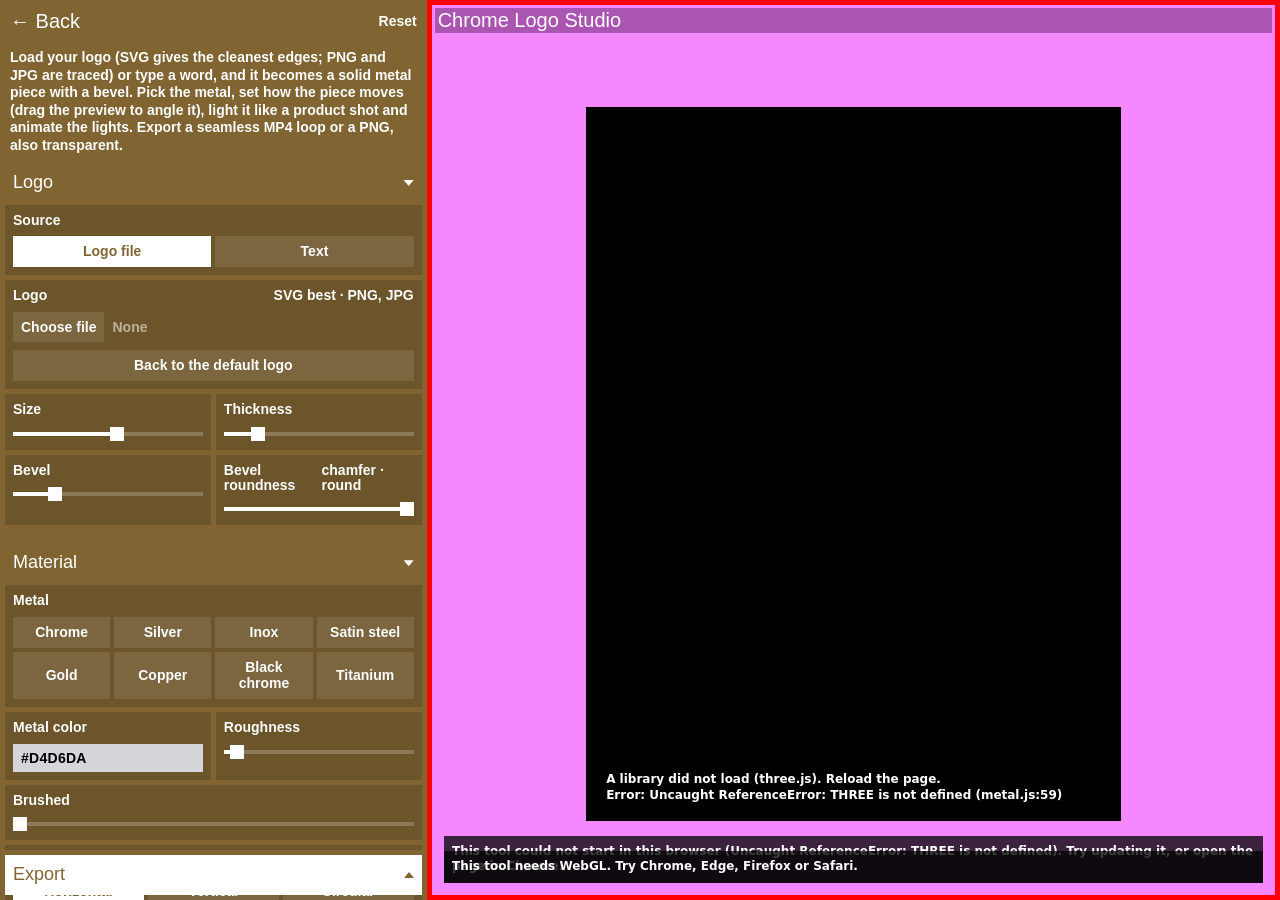
==== commit b9eab152: "Card colors restart every 6 cards (7th = color 1, 8th = color 2); Chrome Logo Studio follows its car" ====
--- a/tools/chrome-logo/index.html
+++ b/tools/chrome-logo/index.html
@@ -1,5 +1,5 @@
 <!doctype html>
-<html lang="en" class="is-tool" data-card="3">
+<html lang="en" class="is-tool" data-card="1">
 <head>
 <meta charset="utf-8">
 <meta name="viewport" content="width=device-width, initial-scale=1">
